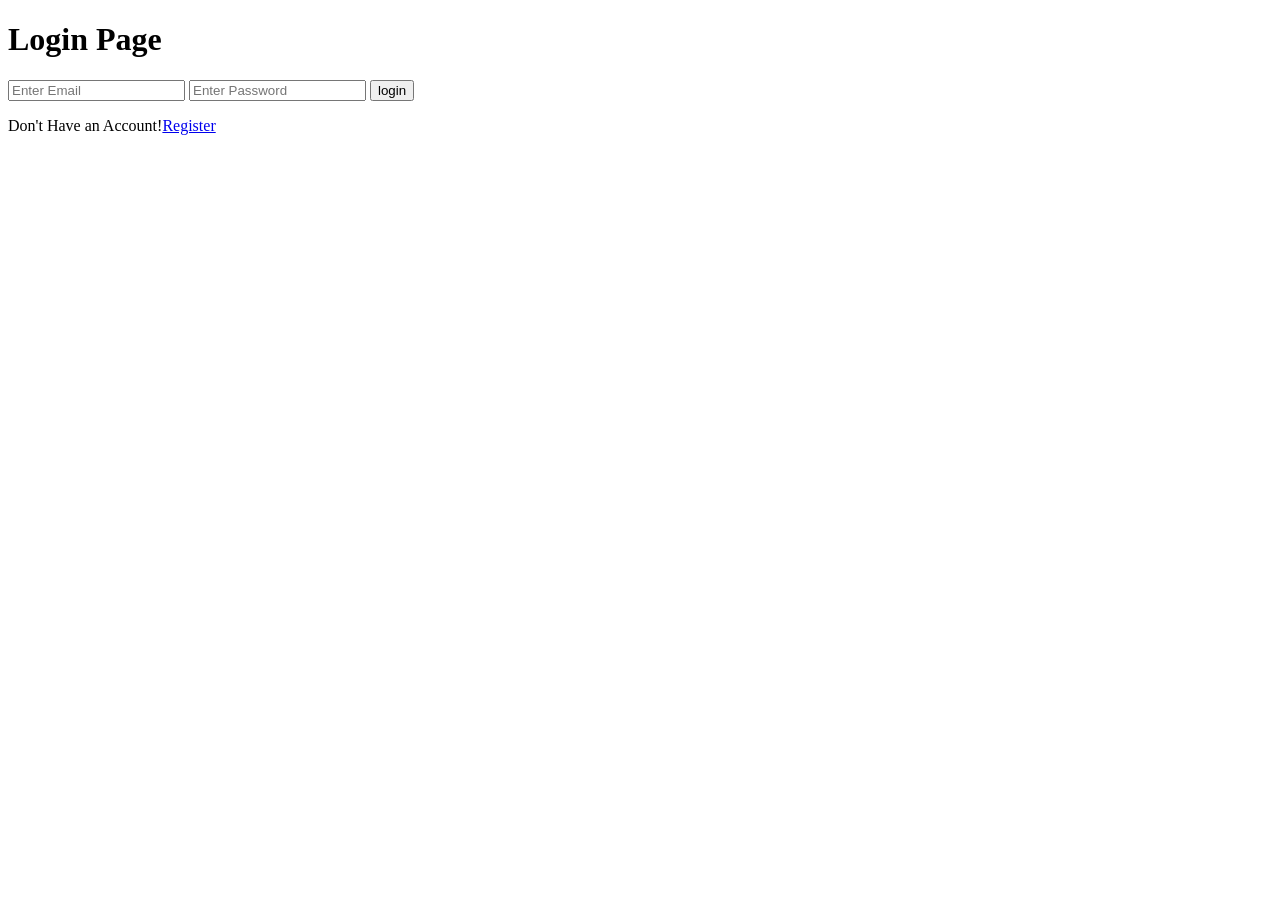
==== login.html @ d5c45634 "File Added" ====
<!DOCTYPE html>
<html lang="en">
<head>
    <meta charset="UTF-8">
    <meta name="viewport" content="width=device-width, initial-scale=1.0">
    <title>Login</title>
</head>
<body>
    <div class="container">
        <h1>Login Page</h1>
        <input type="email" id="loginEmail" placeholder="Enter Email">
        <input type="password" id="loginPassword" placeholder="Enter Password">

        <button onclick="loginUser()">login</button>
        <p>Don't Have an Account!<a href="register.html">Register</a></p>
        
    </div>
<script src="script.js"></script>
</body>
</html>
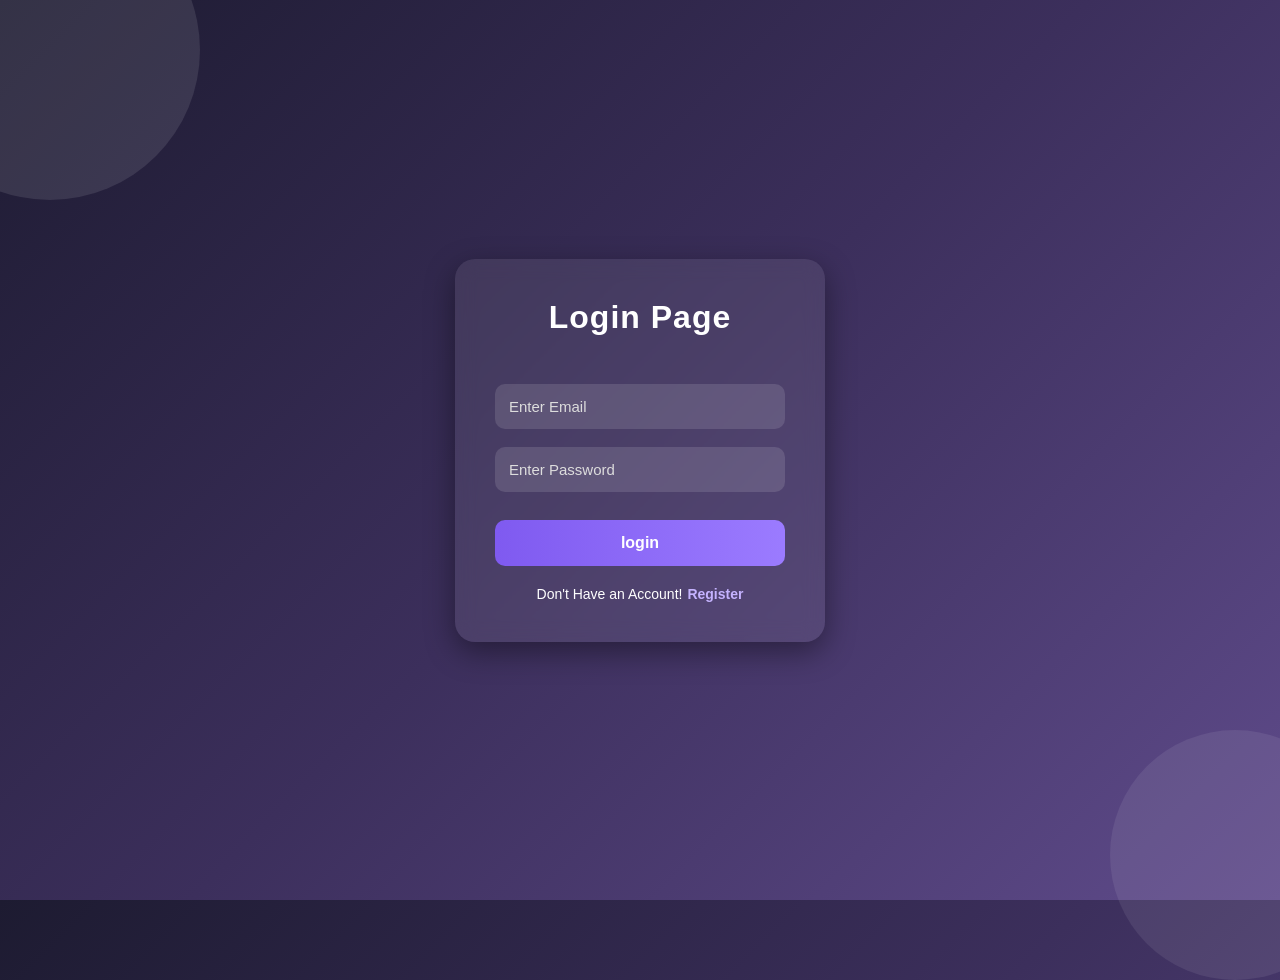
==== commit 895faeba: "css File Added" ====
--- a/login.html
+++ b/login.html
@@ -3,15 +3,16 @@
 <head>
     <meta charset="UTF-8">
     <meta name="viewport" content="width=device-width, initial-scale=1.0">
+    <link rel="stylesheet" href="css/login.css">
     <title>Login</title>
 </head>
 <body>
-    <div class="container">
+    <div class="logContainer">
         <h1>Login Page</h1>
         <input type="email" id="loginEmail" placeholder="Enter Email">
         <input type="password" id="loginPassword" placeholder="Enter Password">
 
-        <button onclick="loginUser()">login</button>
+        <button class="logButton" onclick="loginUser()">login</button>
         <p>Don't Have an Account!<a href="register.html">Register</a></p>
         
     </div>
--- a/css/login.css
+++ b/css/login.css
@@ -0,0 +1,167 @@
+*{
+    margin: 0;
+    padding: 0;
+    box-sizing: border-box;
+    font-family: Arial, Helvetica, sans-serif;
+}
+
+body{
+    height: 100vh;
+    display: flex;
+    justify-content: center;
+    align-items: center;
+    background: linear-gradient(135deg,#1d1b31,#3c2f5c,#5f4b8b);
+    overflow: hidden;
+}
+
+/* Animated Background */
+body::before{
+    content: "";
+    position: absolute;
+    width: 300px;
+    height: 300px;
+    background: rgba(255,255,255,0.1);
+    border-radius: 50%;
+    top: -100px;
+    left: -100px;
+    animation: move 6s infinite alternate;
+}
+
+body::after{
+    content: "";
+    position: absolute;
+    width: 250px;
+    height: 250px;
+    background: rgba(255,255,255,0.08);
+    border-radius: 50%;
+    bottom: -80px;
+    right: -80px;
+    animation: move2 8s infinite alternate;
+}
+
+@keyframes move{
+    from{
+        transform: translateY(0px);
+    }
+    to{
+        transform: translateY(40px);
+    }
+}
+
+@keyframes move2{
+    from{
+        transform: translateX(0px);
+    }
+    to{
+        transform: translateX(-40px);
+    }
+}
+
+/* Login Box */
+.logContainer{
+    width: 370px;
+    padding: 40px;
+    border-radius: 20px;
+    background: rgba(255,255,255,0.08);
+    backdrop-filter: blur(10px);
+    box-shadow: 0px 10px 30px rgba(0,0,0,0.4);
+    text-align: center;
+    position: relative;
+    z-index: 1;
+
+    transition: 0.4s;
+}
+
+/* Scaling Effect */
+.logContainer:hover{
+    transform: scale(1.03);
+    box-shadow: 0px 15px 40px rgba(0,0,0,0.5);
+}
+
+.logContainer h1{
+    color: white;
+    margin-bottom: 30px;
+    letter-spacing: 1px;
+}
+
+/* Input Fields */
+.logContainer input{
+    width: 100%;
+    padding: 14px;
+    margin-top: 18px;
+    border: none;
+    outline: none;
+    border-radius: 10px;
+    background: rgba(255,255,255,0.12);
+    color: white;
+    font-size: 15px;
+
+    transition: 0.3s;
+}
+
+/* Placeholder Color */
+.logContainer input::placeholder{
+    color: #ddd;
+}
+
+/* Input Hover */
+.logContainer input:hover{
+    background: rgba(255,255,255,0.18);
+}
+
+/* Input Focus Animation */
+.logContainer input:focus{
+    transform: scale(1.05);
+    background: rgba(255,255,255,0.22);
+    box-shadow: 0px 0px 10px #9b7bff;
+}
+
+/* Login Button */
+.logButton{
+    width: 100%;
+    padding: 14px;
+    margin-top: 28px;
+    border: none;
+    border-radius: 10px;
+    background: linear-gradient(to right,#7f5af0,#9b7bff);
+    color: white;
+    font-size: 16px;
+    font-weight: bold;
+    cursor: pointer;
+
+    transition: 0.4s;
+}
+
+/* Button Hover */
+.logButton:hover{
+    transform: scale(1.05);
+    background: linear-gradient(to right,#9b7bff,#7f5af0);
+    box-shadow: 0px 0px 15px #9b7bff;
+}
+
+/* Button Click */
+.logButton:active{
+    transform: scale(0.95);
+}
+
+/* Paragraph */
+.logContainer p{
+    margin-top: 20px;
+    color: white;
+    font-size: 14px;
+}
+
+/* Link */
+.logContainer a{
+    color: #c5b3ff;
+    text-decoration: none;
+    margin-left: 5px;
+    font-weight: bold;
+    transition: 0.3s;
+}
+
+/* Link Hover */
+.logContainer a:hover{
+    color: white;
+    text-shadow: 0px 0px 8px white;
+}
